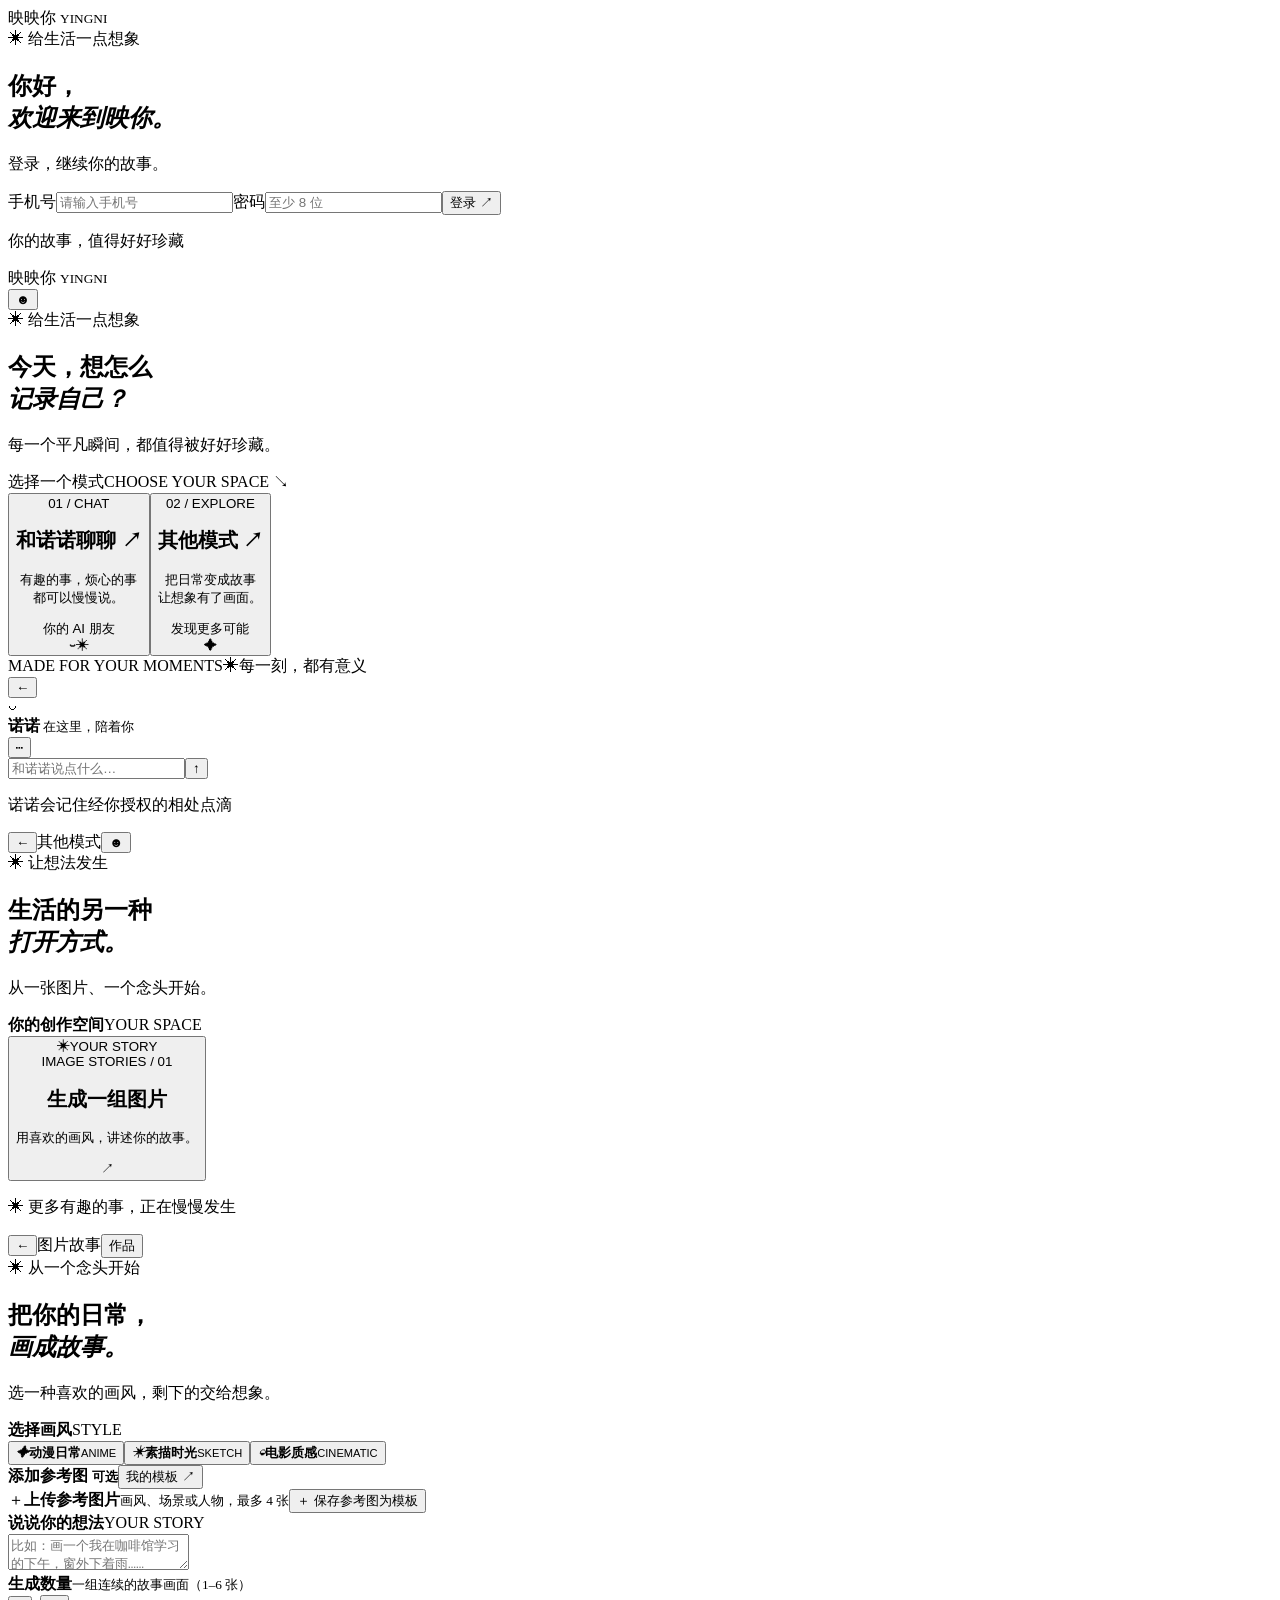
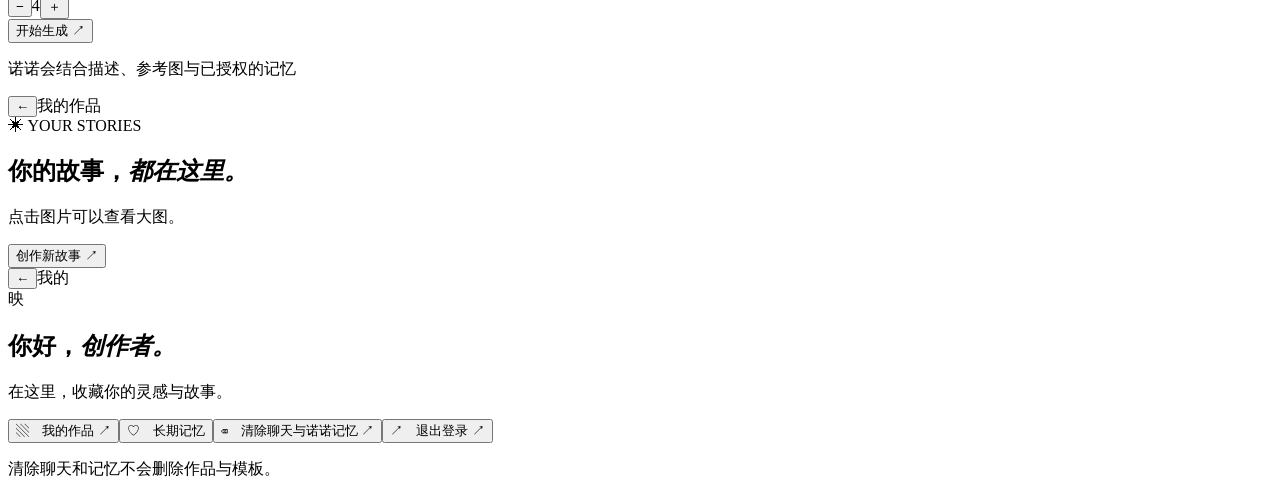
==== client/index.html @ 86d100fb "feat: implement personal Android MVP" ====
<!doctype html><html lang="zh-CN"><head><meta charset="utf-8"><meta name="viewport" content="width=device-width,initial-scale=1,viewport-fit=cover"><meta name="theme-color" content="#f8f7f2"><title>映你</title><link rel="stylesheet" href="static/style.css"><link rel="stylesheet" href="static/app.css"></head><body><main class="phone">
<section class="screen active" id="auth"><div class="auth-body"><div class="brand"><span class="brand-mark">映</span><span>映你 <small>YINGNI</small></span></div><div class="auth-intro"><div class="eyebrow">✳ 给生活一点想象</div><h1 id="auth-title">你好，<br><em>欢迎来到映你。</em></h1><p id="auth-subtitle" class="muted">登录，继续你的故事。</p></div><form id="auth-form"><label>手机号<input id="phone" inputmode="numeric" autocomplete="username" placeholder="请输入手机号" required></label><label>密码<input id="password" type="password" autocomplete="current-password" placeholder="至少 8 位" minlength="8" required></label><label id="consent-wrap" class="consent" hidden><input type="checkbox" id="consent"> 我同意诺诺从聊天中自主形成记忆，并在生成图片时使用相关记忆。</label><button class="primary" id="auth-submit">登录 <span>↗</span></button></form><p class="hint">你的故事，值得好好珍藏</p></div></section>
<section class="screen" id="home"><header class="topbar"><div class="brand"><span class="brand-mark">映</span><span>映你 <small>YINGNI</small></span></div><button class="round" data-go="profile" aria-label="我的">☻</button></header><div class="home-intro"><div class="eyebrow"><span class="spark">✳</span> 给生活一点想象</div><h1>今天，想怎么<br><em>记录自己？</em></h1><p>每一个平凡瞬间，都值得被好好珍藏。</p></div><div class="mode-label"><span>选择一个模式</span><span>CHOOSE YOUR SPACE ↘</span></div><button class="mode-card chat-card" data-go="chat"><div class="card-copy"><span class="card-kicker">01 / CHAT</span><h2>和诺诺聊聊 <span>↗</span></h2><p>有趣的事，烦心的事<br>都可以慢慢说。</p><span class="pill">你的 AI 朋友</span></div><div class="nono-art"><span class="orb orb-one"></span><span class="orb orb-two"></span><span class="face"><i></i><i></i><b>⌣</b></span><span class="art-star">✳</span></div></button><button class="mode-card create-card" data-go="explore"><div class="card-copy"><span class="card-kicker">02 / EXPLORE</span><h2>其他模式 <span>↗</span></h2><p>把日常变成故事<br>让想象有了画面。</p><span class="pill">发现更多可能</span></div><div class="paper-art"><div class="paper paper-back"></div><div class="paper paper-front"><span>✦</span><div class="sun"></div><div class="hill"></div></div></div></button><div class="home-foot"><span>MADE FOR YOUR MOMENTS</span><span>✳</span><span>每一刻，都有意义</span></div></section>
<section class="screen" id="chat"><header class="page-header"><button class="back" data-go="home">←</button><div class="chat-heading"><span class="mini-face">◡</span><div><strong>诺诺</strong><small><i></i> 在这里，陪着你</small></div></div><button class="round" data-go="profile">⋯</button></header><div class="chat-content" id="messages"></div><div class="chat-composer"><form id="chat-form"><input id="chat-input" maxlength="4000" placeholder="和诺诺说点什么…"><button id="send">↑</button></form><p>诺诺会记住经你授权的相处点滴</p></div></section>
<section class="screen" id="explore"><header class="page-header"><button class="back" data-go="home">←</button><span class="page-title">其他模式</span><button class="round" data-go="profile">☻</button></header><div class="explore-body"><div class="eyebrow">✳ 让想法发生</div><h1>生活的另一种<br><em>打开方式。</em></h1><p class="muted">从一张图片、一个念头开始。</p><div class="section-title"><strong>你的创作空间</strong><span>YOUR SPACE</span></div><button class="feature" data-go="create"><div class="feature-visual"><span class="feature-sun"></span><span class="feature-hill"></span><span class="feature-frame">✳</span><span class="feature-tag">YOUR STORY</span></div><div class="feature-copy"><div><span class="card-kicker">IMAGE STORIES / 01</span><h2>生成一组图片</h2><p>用喜欢的画风，讲述你的故事。</p></div><span class="arrow-circle">↗</span></div></button><p class="more-note">✳ 更多有趣的事，正在慢慢发生</p></div></section>
<section class="screen" id="create"><header class="page-header"><button class="back" data-go="explore">←</button><span class="page-title">图片故事</span><button class="text-button" data-go="works">作品</button></header><div class="create-body"><div class="eyebrow">✳ 从一个念头开始</div><h1>把你的日常，<br><em>画成故事。</em></h1><p class="muted">选一种喜欢的画风，剩下的交给想象。</p><div class="section-title"><strong>选择画风</strong><span>STYLE</span></div><div class="style-grid"><button class="style-option selected" data-style="动漫日常"><span class="style-art anime"><i>✦</i></span><strong>动漫日常</strong><small>ANIME</small></button><button class="style-option" data-style="素描时光"><span class="style-art sketch"><i>✳</i></span><strong>素描时光</strong><small>SKETCH</small></button><button class="style-option" data-style="电影质感"><span class="style-art cinema"><i>◒</i></span><strong>电影质感</strong><small>CINEMATIC</small></button></div><div class="section-title"><strong>添加参考图 <small>可选</small></strong><button id="template-list" class="text-button">我的模板 ↗</button></div><label class="upload"><input type="file" id="reference" accept="image/jpeg,image/png,image/webp" multiple hidden><span class="upload-icon">＋</span><span><strong id="upload-title">上传参考图片</strong><small>画风、场景或人物，最多 4 张</small></span></label><button id="save-template" class="text-button template-save">＋ 保存参考图为模板</button><div class="section-title"><strong>说说你的想法</strong><span>YOUR STORY</span></div><textarea id="story" placeholder="比如：画一个我在咖啡馆学习的下午，窗外下着雨……"></textarea><div class="quantity"><div><strong>生成数量</strong><small>一组连续的故事画面（1–6 张）</small></div><div class="stepper"><button id="minus">−</button><span id="count">4</span><button id="plus">＋</button></div></div><button class="primary" id="generate">开始生成 <span>↗</span></button><p class="hint">诺诺会结合描述、参考图与已授权的记忆</p></div></section>
<section class="screen" id="works"><header class="page-header"><button class="back" data-go="home">←</button><span class="page-title">我的作品</span><span class="header-spacer"></span></header><div class="result-body"><div class="eyebrow">✳ YOUR STORIES</div><h1>你的故事，<em>都在这里。</em></h1><p class="muted">点击图片可以查看大图。</p><div id="works-list"></div><button class="primary" data-go="create">创作新故事 ↗</button></div></section>
<section class="screen" id="profile"><header class="page-header"><button class="back" data-go="home">←</button><span class="page-title">我的</span><span class="header-spacer"></span></header><div class="profile-body"><div class="profile-avatar">映</div><h1>你好，<em>创作者。</em></h1><p class="muted">在这里，收藏你的灵感与故事。</p><div class="profile-list"><button data-go="works">▧　我的作品 <span>↗</span></button><button id="memory-toggle">♡　长期记忆 <span id="memory-status"></span></button><button id="forget">⌫　清除聊天与诺诺记忆 <span>↗</span></button><button id="logout">↗　退出登录 <span>↗</span></button></div><p class="hint">清除聊天和记忆不会删除作品与模板。</p></div></section>
<div class="image-viewer" id="image-viewer" hidden><button id="image-close" aria-label="关闭">×</button><img id="image-full" alt="图片大图"></div><div class="toast" role="status" id="toast"></div><div class="busy" id="busy" hidden><div><span>✳</span><p id="busy-text">请稍候…</p></div></div></main><script src="static/app.js"></script></body></html>
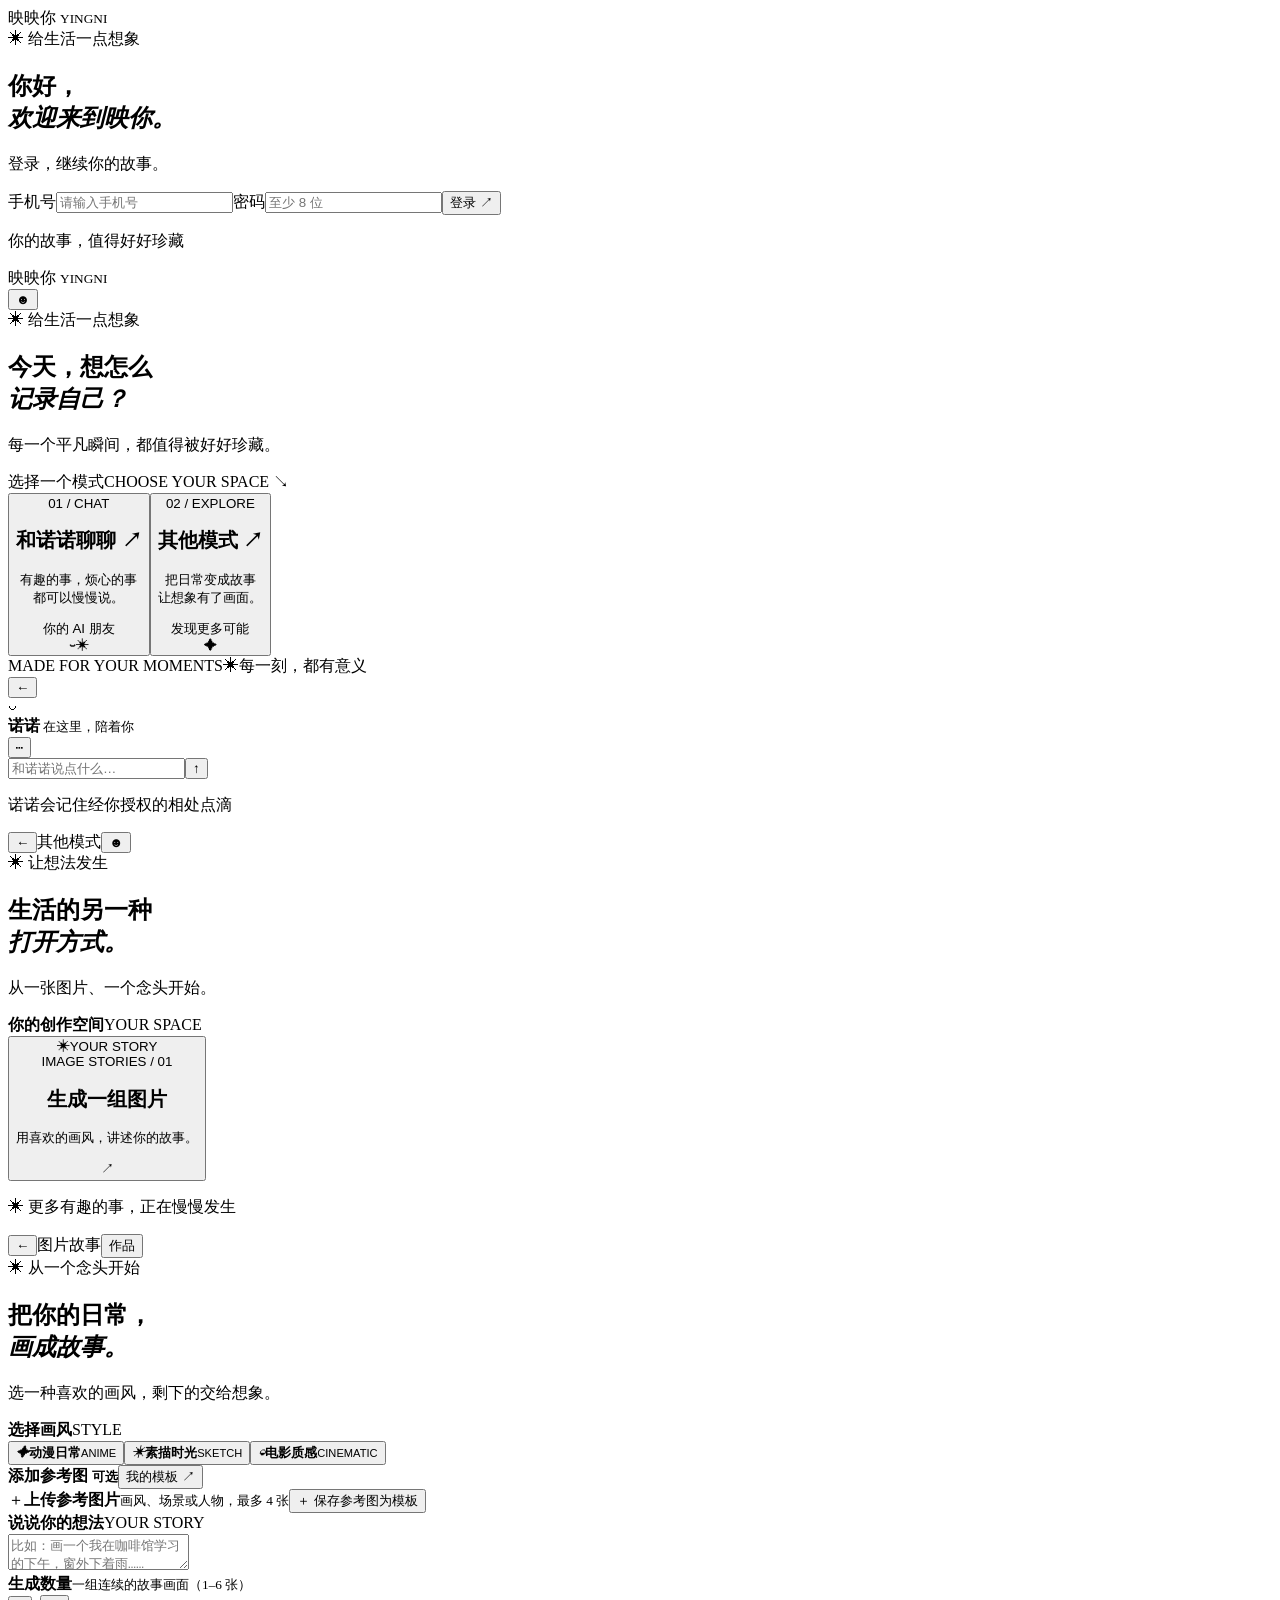
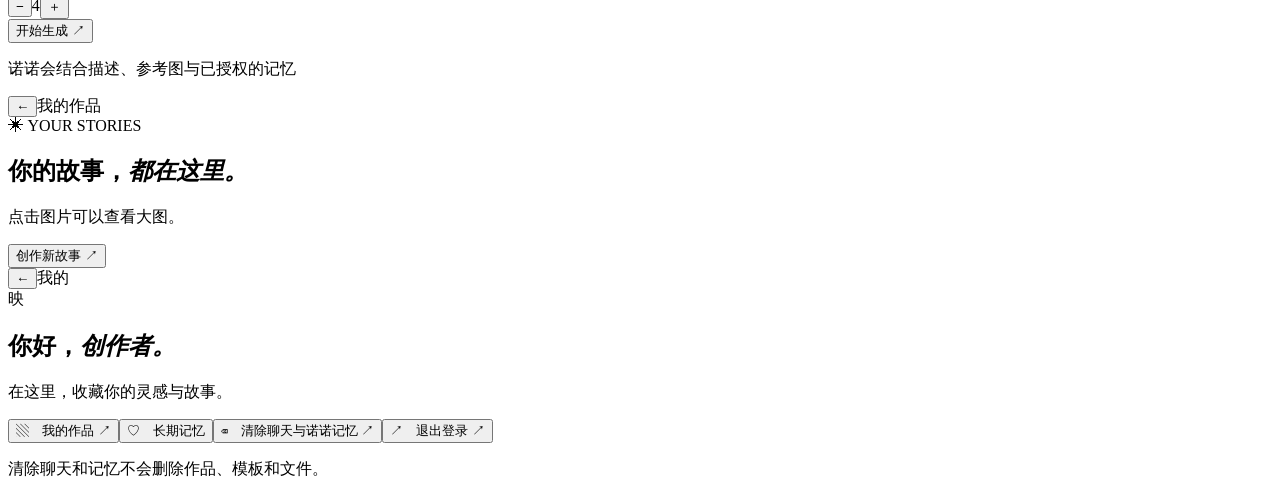
==== commit 66b49c48: "feat: support document uploads in chat" ====
--- a/client/index.html
+++ b/client/index.html
@@ -5,5 +5,5 @@
 <section class="screen" id="explore"><header class="page-header"><button class="back" data-go="home">←</button><span class="page-title">其他模式</span><button class="round" data-go="profile">☻</button></header><div class="explore-body"><div class="eyebrow">✳ 让想法发生</div><h1>生活的另一种<br><em>打开方式。</em></h1><p class="muted">从一张图片、一个念头开始。</p><div class="section-title"><strong>你的创作空间</strong><span>YOUR SPACE</span></div><button class="feature" data-go="create"><div class="feature-visual"><span class="feature-sun"></span><span class="feature-hill"></span><span class="feature-frame">✳</span><span class="feature-tag">YOUR STORY</span></div><div class="feature-copy"><div><span class="card-kicker">IMAGE STORIES / 01</span><h2>生成一组图片</h2><p>用喜欢的画风，讲述你的故事。</p></div><span class="arrow-circle">↗</span></div></button><p class="more-note">✳ 更多有趣的事，正在慢慢发生</p></div></section>
 <section class="screen" id="create"><header class="page-header"><button class="back" data-go="explore">←</button><span class="page-title">图片故事</span><button class="text-button" data-go="works">作品</button></header><div class="create-body"><div class="eyebrow">✳ 从一个念头开始</div><h1>把你的日常，<br><em>画成故事。</em></h1><p class="muted">选一种喜欢的画风，剩下的交给想象。</p><div class="section-title"><strong>选择画风</strong><span>STYLE</span></div><div class="style-grid"><button class="style-option selected" data-style="动漫日常"><span class="style-art anime"><i>✦</i></span><strong>动漫日常</strong><small>ANIME</small></button><button class="style-option" data-style="素描时光"><span class="style-art sketch"><i>✳</i></span><strong>素描时光</strong><small>SKETCH</small></button><button class="style-option" data-style="电影质感"><span class="style-art cinema"><i>◒</i></span><strong>电影质感</strong><small>CINEMATIC</small></button></div><div class="section-title"><strong>添加参考图 <small>可选</small></strong><button id="template-list" class="text-button">我的模板 ↗</button></div><label class="upload"><input type="file" id="reference" accept="image/jpeg,image/png,image/webp" multiple hidden><span class="upload-icon">＋</span><span><strong id="upload-title">上传参考图片</strong><small>画风、场景或人物，最多 4 张</small></span></label><button id="save-template" class="text-button template-save">＋ 保存参考图为模板</button><div class="section-title"><strong>说说你的想法</strong><span>YOUR STORY</span></div><textarea id="story" placeholder="比如：画一个我在咖啡馆学习的下午，窗外下着雨……"></textarea><div class="quantity"><div><strong>生成数量</strong><small>一组连续的故事画面（1–6 张）</small></div><div class="stepper"><button id="minus">−</button><span id="count">4</span><button id="plus">＋</button></div></div><button class="primary" id="generate">开始生成 <span>↗</span></button><p class="hint">诺诺会结合描述、参考图与已授权的记忆</p></div></section>
 <section class="screen" id="works"><header class="page-header"><button class="back" data-go="home">←</button><span class="page-title">我的作品</span><span class="header-spacer"></span></header><div class="result-body"><div class="eyebrow">✳ YOUR STORIES</div><h1>你的故事，<em>都在这里。</em></h1><p class="muted">点击图片可以查看大图。</p><div id="works-list"></div><button class="primary" data-go="create">创作新故事 ↗</button></div></section>
-<section class="screen" id="profile"><header class="page-header"><button class="back" data-go="home">←</button><span class="page-title">我的</span><span class="header-spacer"></span></header><div class="profile-body"><div class="profile-avatar">映</div><h1>你好，<em>创作者。</em></h1><p class="muted">在这里，收藏你的灵感与故事。</p><div class="profile-list"><button data-go="works">▧　我的作品 <span>↗</span></button><button id="memory-toggle">♡　长期记忆 <span id="memory-status"></span></button><button id="forget">⌫　清除聊天与诺诺记忆 <span>↗</span></button><button id="logout">↗　退出登录 <span>↗</span></button></div><p class="hint">清除聊天和记忆不会删除作品与模板。</p></div></section>
+<section class="screen" id="profile"><header class="page-header"><button class="back" data-go="home">←</button><span class="page-title">我的</span><span class="header-spacer"></span></header><div class="profile-body"><div class="profile-avatar">映</div><h1>你好，<em>创作者。</em></h1><p class="muted">在这里，收藏你的灵感与故事。</p><div class="profile-list"><button data-go="works">▧　我的作品 <span>↗</span></button><button id="memory-toggle">♡　长期记忆 <span id="memory-status"></span></button><button id="forget">⌫　清除聊天与诺诺记忆 <span>↗</span></button><button id="logout">↗　退出登录 <span>↗</span></button></div><p class="hint">清除聊天和记忆不会删除作品、模板和文件。</p></div></section>
 <div class="image-viewer" id="image-viewer" hidden><button id="image-close" aria-label="关闭">×</button><img id="image-full" alt="图片大图"></div><div class="toast" role="status" id="toast"></div><div class="busy" id="busy" hidden><div><span>✳</span><p id="busy-text">请稍候…</p></div></div></main><script src="static/app.js"></script></body></html>
